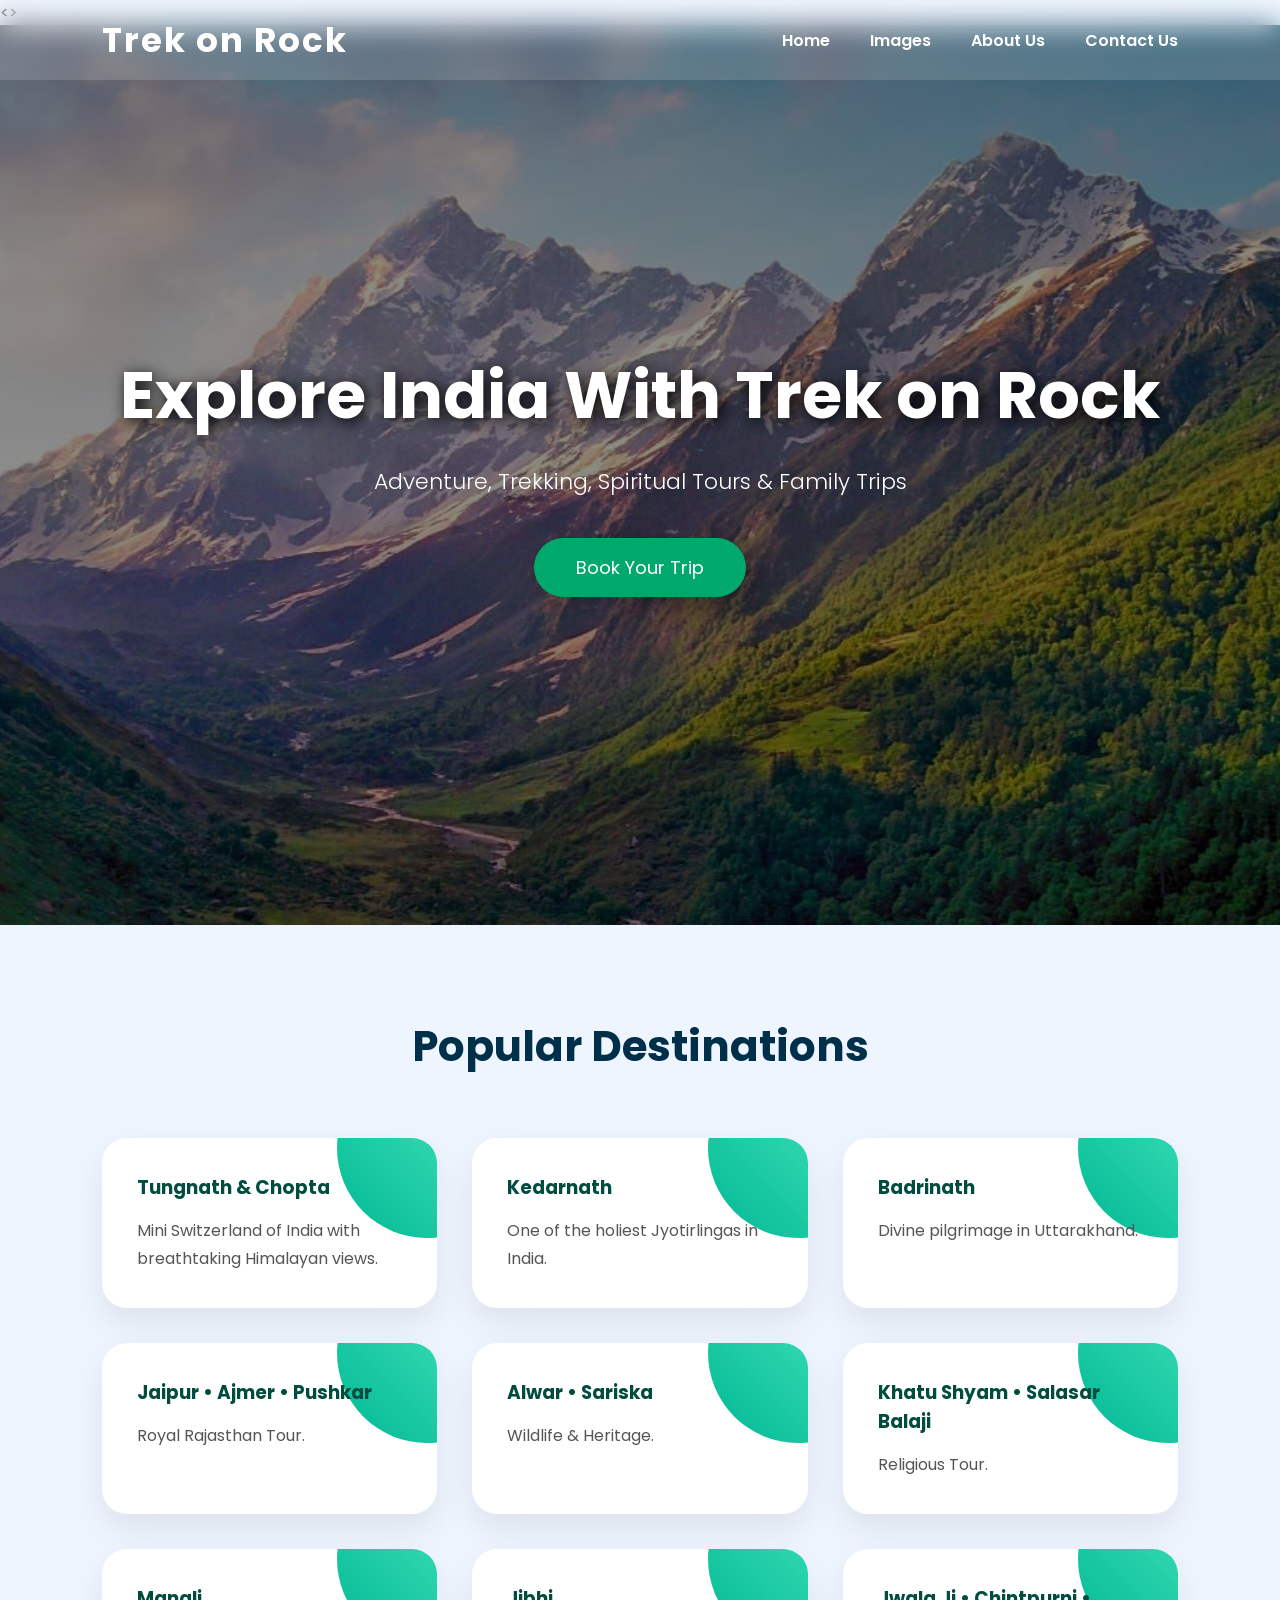
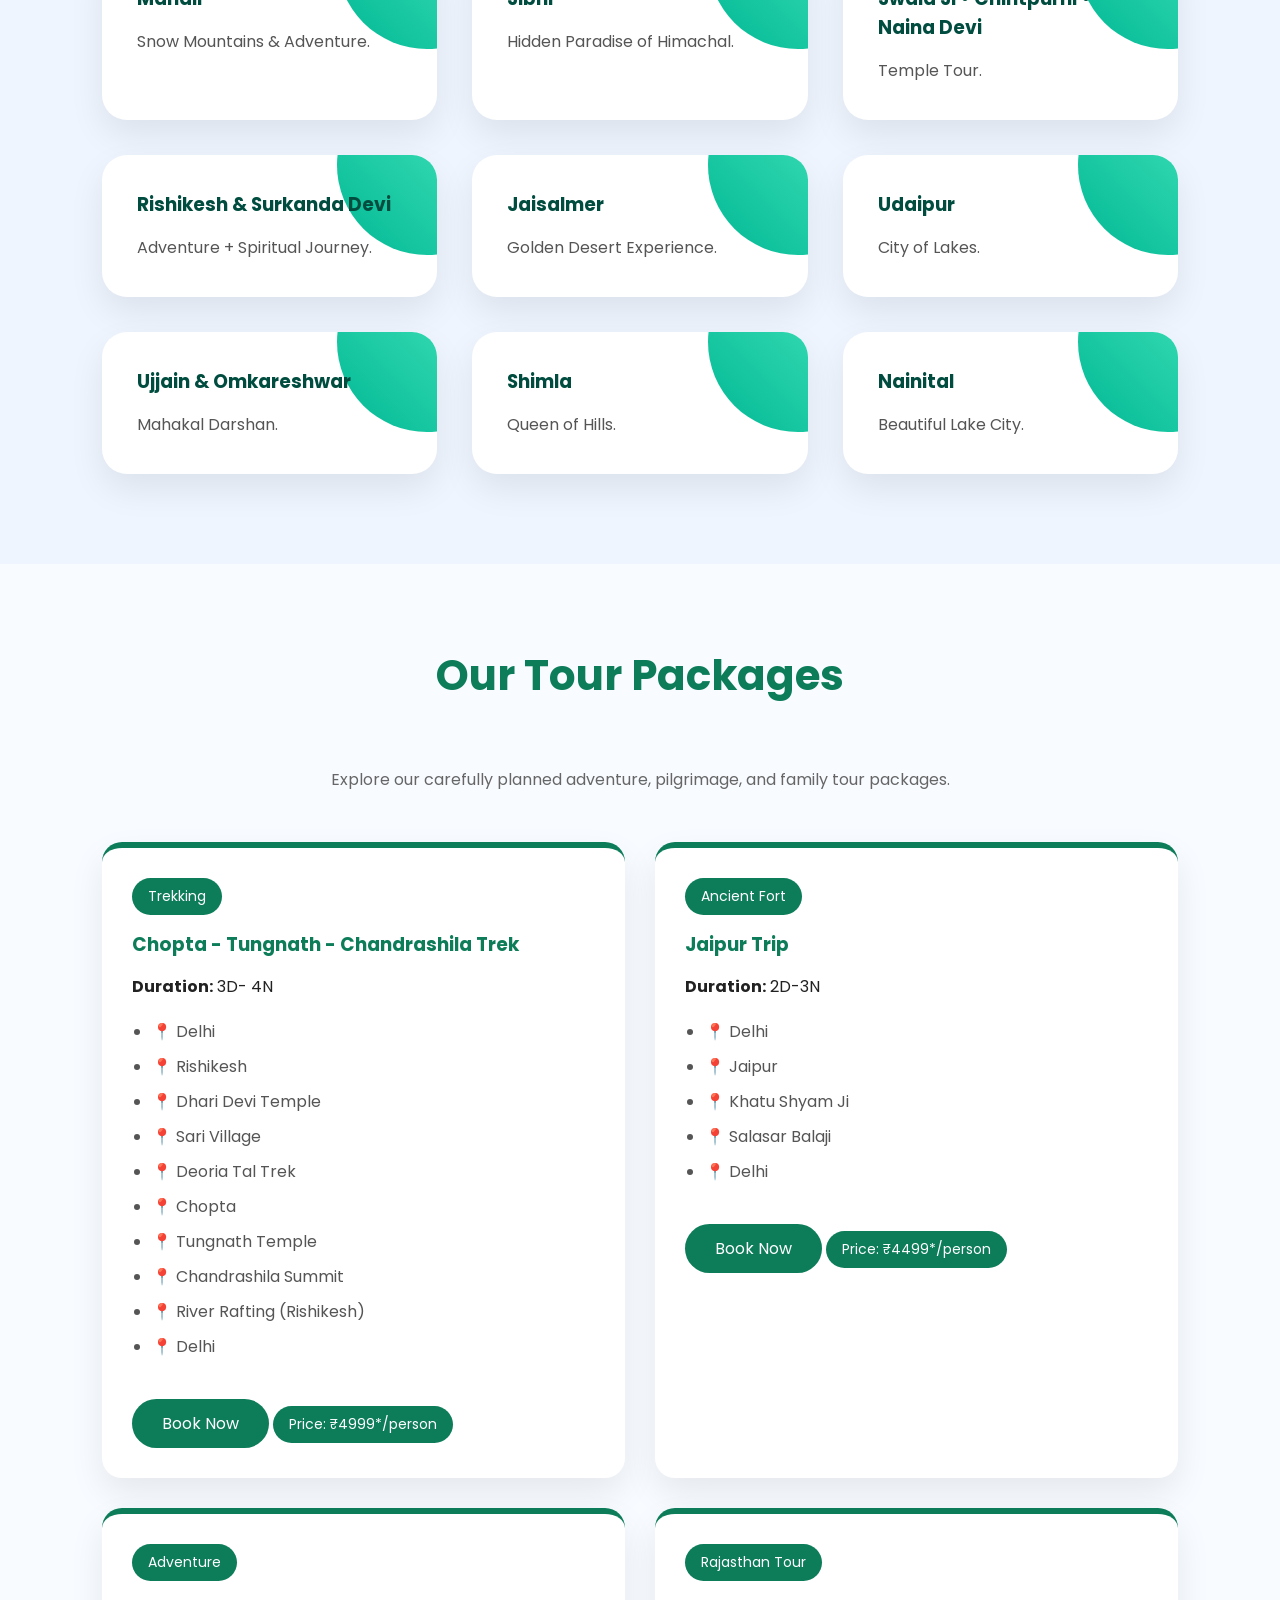
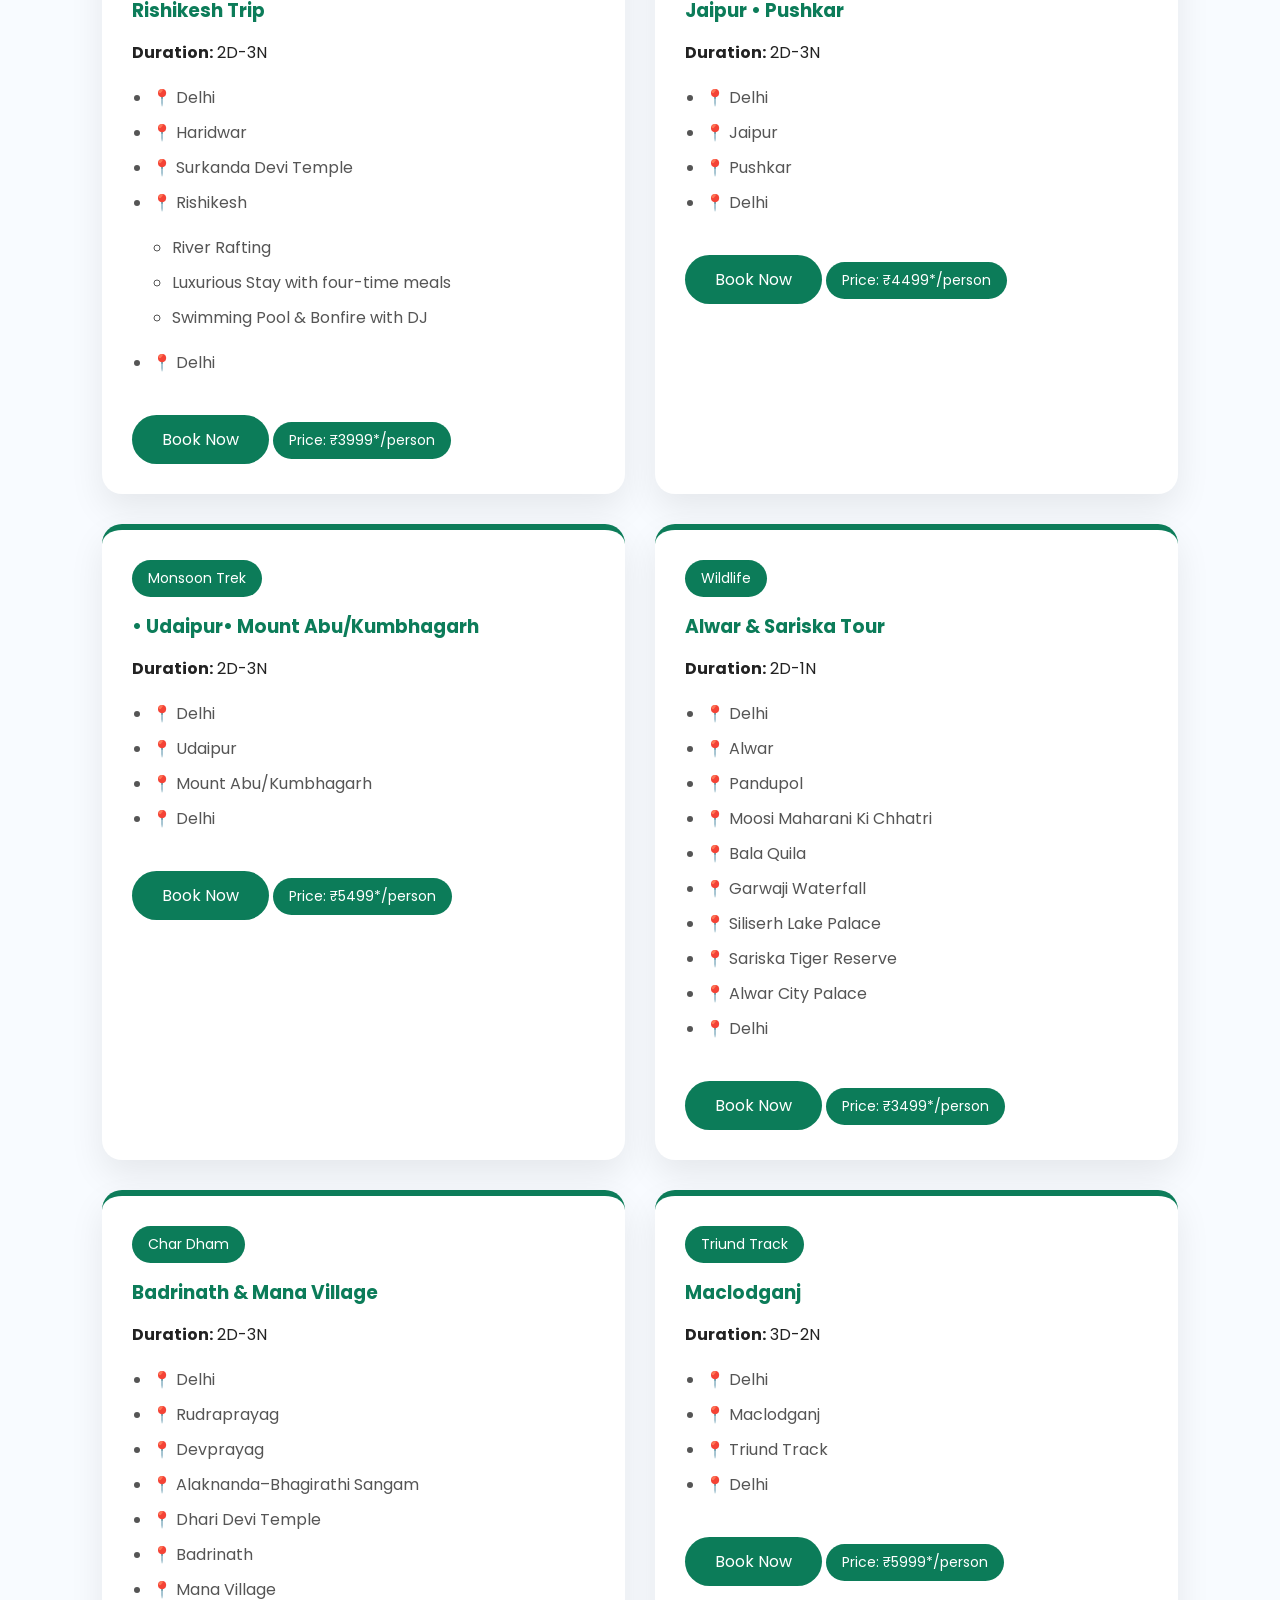
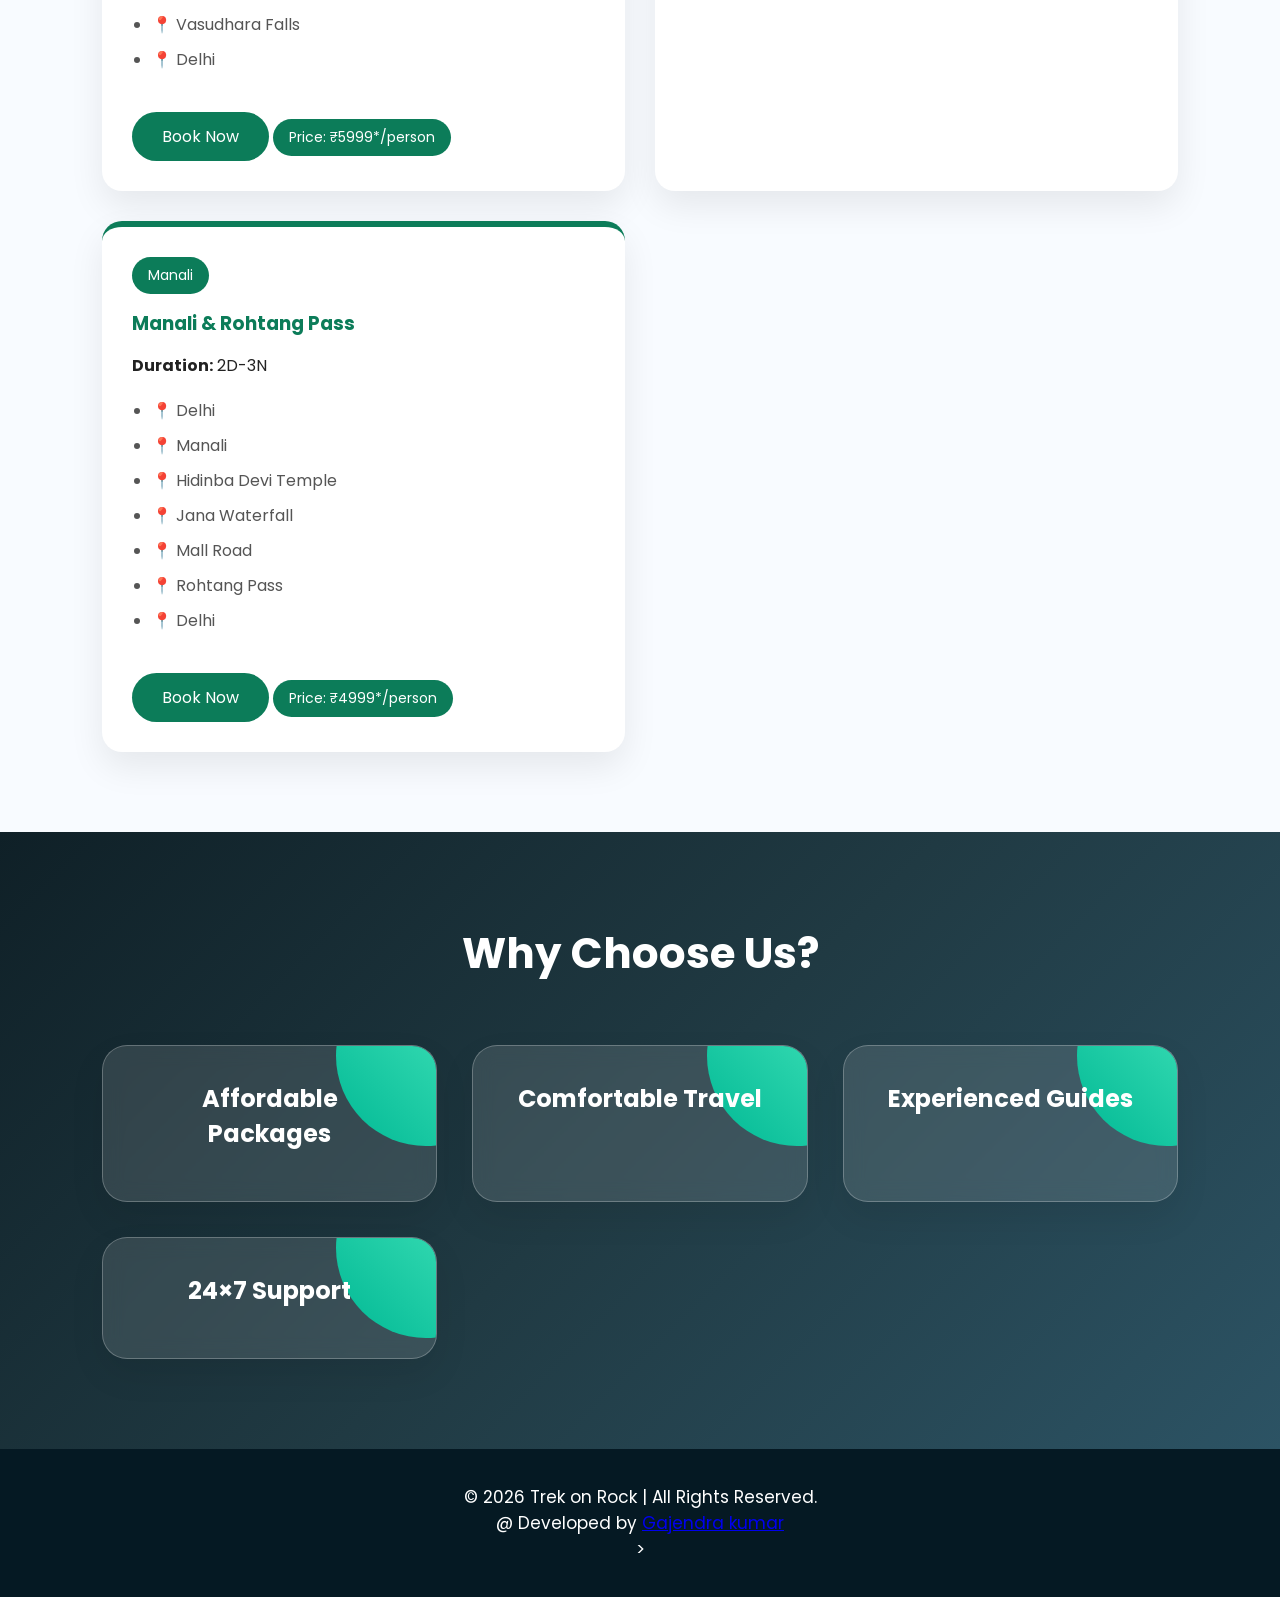
==== index.html @ 978a14f6 "init repo" ====
<!DOCTYPE html>
<html lang="en">
<head>
<meta charset="UTF-8">
<meta name="viewport" content="width=device-width, initial-scale=1.0">

<title>Trek on Rock | Adventure & Spiritual Tours</title>

<link rel="stylesheet" href="style.css">

<link
href="https://cdnjs.cloudflare.com/ajax/libs/font-awesome/6.5.2/css/all.min.css"
rel="stylesheet">

</head>

<>

<header>

<div class="logo">
<h2>Trek on Rock</h2>
</div>

<nav>

<ul>

<li><a href="index.html">Home</a></li>

<li><a href="images.html">Images</a></li>

<li><a href="about.html">About Us</a></li>

<li><a href="contact.html">Contact Us</a></li>

</ul>

</nav>

</header>


<section class="hero">

<div class="hero-content">

<h1>Explore India With Trek on Rock</h1>

<p>
Adventure, Trekking, Spiritual Tours & Family Trips
</p>

<a href="contact.html" class="btn">Book Your Trip</a>

</div>

</section>


<section class="destinations">

<h2>Popular Destinations</h2>

<div class="cards">

<div class="card">
<h3>Tungnath & Chopta</h3>
<p>Mini Switzerland of India with breathtaking Himalayan views.</p>
</div>

<div class="card">
<h3>Kedarnath</h3>
<p>One of the holiest Jyotirlingas in India.</p>
</div>

<div class="card">
<h3>Badrinath</h3>
<p>Divine pilgrimage in Uttarakhand.</p>
</div>

<div class="card">
<h3>Jaipur • Ajmer • Pushkar</h3>
<p>Royal Rajasthan Tour.</p>
</div>

<div class="card">
<h3>Alwar • Sariska</h3>
<p>Wildlife & Heritage.</p>
</div>

<div class="card">
<h3>Khatu Shyam • Salasar Balaji</h3>
<p>Religious Tour.</p>
</div>

<div class="card">
<h3>Manali</h3>
<p>Snow Mountains & Adventure.</p>
</div>

<div class="card">
<h3>Jibhi</h3>
<p>Hidden Paradise of Himachal.</p>
</div>

<div class="card">
<h3>Jwala Ji • Chintpurni • Naina Devi</h3>
<p>Temple Tour.</p>
</div>

<div class="card">
<h3>Rishikesh & Surkanda Devi</h3>
<p>Adventure + Spiritual Journey.</p>
</div>

<div class="card">
<h3>Jaisalmer</h3>
<p>Golden Desert Experience.</p>
</div>

<div class="card">
<h3>Udaipur</h3>
<p>City of Lakes.</p>
</div>

<div class="card">
<h3>Ujjain & Omkareshwar</h3>
<p>Mahakal Darshan.</p>
</div>

<div class="card">
<h3>Shimla</h3>
<p>Queen of Hills.</p>
</div>

<div class="card">
<h3>Nainital</h3>
<p>Beautiful Lake City.</p>
</div>

</div>

</section>
<!-- ================= OUR TOURS ================= -->

<section class="tours" id="tours">

    <h2>Our Tour Packages</h2>

    <p class="tour-subtitle">
        Explore our carefully planned adventure, pilgrimage, and family tour packages.
    </p>

    <div class="tour-container">

        <!-- Tour 1 -->
        <div class="tour-card">
            <span class="tour-badge">Trekking</span>

            <h3>Chopta - Tungnath - Chandrashila Trek</h3>

            <p><strong>Duration:</strong> 3D- 4N</p>

            <ul>
                <li>📍 Delhi</li>
                <li>📍 Rishikesh</li>
                <li>📍 Dhari Devi Temple</li>
                <li>📍 Sari Village</li>
                <li>📍 Deoria Tal Trek</li>
                <li>📍 Chopta</li>
                <li>📍 Tungnath Temple</li>
                <li>📍 Chandrashila Summit</li>
                <li>📍 River Rafting (Rishikesh)</li>
                <li>📍 Delhi</li>
            </ul>

            <a href="contact.html" class="tour-btn">Book Now</a>
            <span class="tour-badge">Price: ₹4999*/person</span>
        </div>

        <!-- Tour 2 -->

        <div class="tour-card">

            <span class="tour-badge">Ancient Fort</span>

            <h3>Jaipur Trip</h3>

            <p><strong>Duration:</strong> 2D-3N</p>

            <ul>
                <li>📍 Delhi</li>
                <li>📍 Jaipur</li>
                <li>📍 Khatu Shyam Ji</li>
                <li>📍 Salasar Balaji</li>
                <li>📍 Delhi</li>
            </ul>

            <a href="contact.html" class="tour-btn">Book Now</a>
             <span class="tour-badge">Price: ₹4499*/person</span>

        </div>

        <!-- Tour 3 -->

        <div class="tour-card">

            <span class="tour-badge">Adventure</span>

            <h3>Rishikesh Trip</h3>

            <p><strong>Duration:</strong> 2D-3N</p>

            <ul>
          <li>📍 Delhi</li>
          <li>📍 Haridwar</li>
          <li>📍 Surkanda Devi Temple</li>

          <li>
              📍 Rishikesh
         <ul>
            <li>River Rafting</li>
            <li>Luxurious Stay with four-time meals</li>
            <li>Swimming Pool & Bonfire with DJ</li>
        </ul>
        </li>

         <li>📍 Delhi</li>
        </ul>
            <a href="contact.html" class="tour-btn">Book Now</a>
             <span class="tour-badge">Price: ₹3999*/person</span>
        </div>

        <!-- Tour 4 -->

        <div class="tour-card">

            <span class="tour-badge">Rajasthan Tour</span>

            <h3> Jaipur • Pushkar </h3>

            <p><strong>Duration:</strong> 2D-3N</p>

            <ul>

                <li>📍 Delhi</li>
                <li>📍 Jaipur</li>
                <li>📍 Pushkar</li>
                <li>📍 Delhi</li>

            </ul>

            <a href="contact.html" class="tour-btn">Book Now</a>
             <span class="tour-badge">Price: ₹4499*/person</span>
        </div>
        <!-- Tour 5 -->

        <div class="tour-card">

            <span class="tour-badge">Monsoon Trek</span>

            <h3> • Udaipur• Mount Abu/Kumbhagarh</h3>

            <p><strong>Duration:</strong> 2D-3N</p>

            <ul>

                <li>📍 Delhi</li>
                <li>📍 Udaipur</li>
                <li>📍 Mount Abu/Kumbhagarh</li>
                <li>📍 Delhi</li>

            </ul>

            <a href="contact.html" class="tour-btn">Book Now</a>
            <span class="tour-badge">Price: ₹5499*/person</span>

        </div>

        <!-- Tour 6 -->

        <div class="tour-card">

            <span class="tour-badge">Wildlife</span>

            <h3>Alwar & Sariska Tour</h3>

            <p><strong>Duration:</strong> 2D-1N</p>

            <ul>

                <li>📍 Delhi</li>
                <li>📍 Alwar</li>
                <li>📍 Pandupol</li>
                <li>📍 Moosi Maharani Ki Chhatri</li>
                <li>📍 Bala Quila</li>
                <li>📍 Garwaji Waterfall</li>
                <li>📍 Siliserh Lake Palace</li>
                <li>📍 Sariska Tiger Reserve</li>
                <li>📍 Alwar City Palace</li>
                <li>📍 Delhi</li>

            </ul>

            <a href="contact.html" class="tour-btn">Book Now</a>
            <span class="tour-badge">Price: ₹3499*/person</span>

        </div>

        <!-- Tour 7 -->

        <div class="tour-card">

            <span class="tour-badge">Char Dham</span>

            <h3>Badrinath & Mana Village</h3>

            <p><strong>Duration:</strong> 2D-3N</p>

            <ul>

                <li>📍 Delhi</li>
                <li>📍 Rudraprayag</li>
                <li>📍 Devprayag</li>
                <li>📍 Alaknanda–Bhagirathi Sangam</li>
                <li>📍 Dhari Devi Temple</li>
                <li>📍 Badrinath</li>
                <li>📍 Mana Village</li>
                <li>📍 Vasudhara Falls</li>
                <li>📍 Delhi</li>

            </ul>

            <a href="contact.html" class="tour-btn">Book Now</a>
            <span class="tour-badge">Price: ₹5999*/person</span>
        </div>
        <!-- Tour 8 -->

        <div class="tour-card">

            <span class="tour-badge">Triund Track</span>

            <h3>Maclodganj</h3>

            <p><strong>Duration:</strong> 3D-2N</p>

            <ul>

                <li>📍 Delhi</li>
                <li>📍 Maclodganj</li>
                <li>📍 Triund Track</li>
                <li>📍 Delhi</li>

            </ul>

            <a href="contact.html" class="tour-btn">Book Now</a>
            <span class="tour-badge">Price: ₹5999*/person</span>

        </div>
        <!-- Tour 9 -->

        <div class="tour-card">

            <span class="tour-badge">Manali</span>
            <h3>Manali & Rohtang Pass</h3>

            <p><strong>Duration:</strong> 2D-3N</p>

            <ul>

                <li>📍 Delhi</li>
                <li>📍 Manali</li>
                <li>📍 Hidinba Devi Temple</li>
                <li>📍 Jana Waterfall </li>
                <li>📍 Mall Road </li>
                <li>📍 Rohtang Pass</li>
                <li>📍 Delhi</li>

            </ul>

            <a href="contact.html" class="tour-btn">Book Now</a>
             <span class="tour-badge">Price: ₹4999*/person</span>

        </div>


    </div>

</section>


<section class="why">

<h2>Why Choose Us?</h2>

<div class="cards">

<div class="card">
<h3>Affordable Packages</h3>
</div>

<div class="card">
<h3>Comfortable Travel</h3>
</div>

<div class="card">
<h3>Experienced Guides</h3>
</div>

<div class="card">
<h3>24×7 Support</h3>
</div>

</div>

</section>

<footer>

<p>
© 2026 Trek on Rock | All Rights Reserved.
</p>
<p> 
@ Developed by <a href="https://www.linkedin.com/in/gajendra-kumar-b43bb5253" target="_blank">Gajendra kumar</a>    
</p>>

</footer>
<script src="script.js"></script>
</body>
</html>
---- style.css ----
/* ==========================
   GOOGLE FONT
==========================*/
@import url('https://fonts.googleapis.com/css2?family=Poppins:wght@300;400;500;600;700;800&display=swap');

*{
    margin:0;
    padding:0;
    box-sizing:border-box;
    font-family:'Poppins',sans-serif;
}

html{
    scroll-behavior:smooth;
}

body{
    background:#eef5ff;
    color:#222;
    overflow-x:hidden;
}

/* Scroll Bar */

::-webkit-scrollbar{
    width:10px;
}

::-webkit-scrollbar-thumb{
    background:#0c7c59;
    border-radius:20px;
}

::-webkit-scrollbar-track{
    background:#ddd;
}

/* ==========================
HEADER
==========================*/

header{
    width:100%;
    height:80px;
    position:fixed;
    top:0;
    left:0;
    display:flex;
    justify-content:space-between;
    align-items:center;
    padding:0 8%;
    background:rgba(255,255,255,.15);
    backdrop-filter:blur(15px);
    z-index:999;
    transition:.4s;
    box-shadow:0 5px 25px rgba(0,0,0,.08);
}

.logo h2{
    color:#fff;
    font-size:34px;
    font-weight:700;
    letter-spacing:2px;
}

nav ul{
    display:flex;
    list-style:none;
    gap:40px;
}

nav ul li a{
    text-decoration:none;
    color:white;
    font-weight:600;
    transition:.3s;
    position:relative;
}

nav ul li a::after{
    content:'';
    position:absolute;
    left:0;
    bottom:-6px;
    width:0%;
    height:3px;
    background:#00ff95;
    transition:.4s;
}

nav ul li a:hover::after{
    width:100%;
}

/* ==========================
HERO
==========================*/

.hero{
    width:100%;
    height:100vh;

    background:
    linear-gradient(rgba(0,0,0,.45),
    rgba(0,0,0,.45)),
    url("imagess/hero.jpg");

    background-size:cover;
    background-position:center;
    display:flex;
    justify-content:center;
    align-items:center;
    text-align:center;
}

.hero-content{
    color:white;
    animation:fadeUp 1.3s;
}

.hero h1{

    font-size:65px;
    margin-bottom:20px;
    text-shadow:3px 3px 15px black;
}

.hero p{

    font-size:22px;
    margin-bottom:40px;
    font-weight:300;
}

.btn{

    text-decoration:none;
    color:white;
    background:#00a86b;
    padding:16px 42px;
    border-radius:50px;
    font-size:18px;
    transition:.4s;
    display:inline-block;
    box-shadow:0 10px 30px rgba(0,0,0,.25);
}

.btn:hover{

    transform:translateY(-6px);
    background:#ff7b00;
}

/* ==========================
SECTION
==========================*/

section{

    padding:90px 8%;
}

section h2{

    text-align:center;
    font-size:42px;
    margin-bottom:60px;
    color:#003049;
}

/* ==========================
CARDS
==========================*/

.cards{

    display:grid;

    grid-template-columns:repeat(auto-fit,minmax(280px,1fr));

    gap:35px;
}

.card{

    background:white;

    border-radius:25px;

    padding:35px;

    transition:.4s;

    position:relative;

    overflow:hidden;

    box-shadow:0 15px 35px rgba(0,0,0,.08);
}

.card::before{

    content:"";

    position:absolute;

    top:-80px;

    right:-80px;

    width:180px;

    height:180px;

    background:linear-gradient(45deg,#00b894,#55efc4);

    border-radius:50%;

    transition:.5s;
}

.card:hover::before{

    transform:scale(6);
}

.card h3{

    position:relative;

    z-index:2;

    color:#004d40;

    margin-bottom:15px;

    transition:.4s;
}

.card p{

    position:relative;

    z-index:2;

    color:#555;

    line-height:28px;

    transition:.4s;
}

.card:hover{

    transform:translateY(-12px);

    box-shadow:0 30px 50px rgba(0,0,0,.18);
}

.card:hover h3,

.card:hover p{

    color:white;
}

/* ==========================
WHY US
==========================*/

.why{

background:linear-gradient(135deg,#0f2027,#203a43,#2c5364);

}

.why h2{

color:white;

}

.why .card{

background:rgba(255,255,255,.12);

backdrop-filter:blur(10px);

border:1px solid rgba(255,255,255,.25);

text-align:center;

}

.why .card h3{

color:white;

font-size:24px;

}

/* ==========================
FOOTER
==========================*/

footer{

background:#051923;

padding:35px;

text-align:center;

color:white;

font-size:17px;

}

/* ==========================
ANIMATION
==========================*/

@keyframes fadeUp{

from{

opacity:0;

transform:translateY(80px);

}

to{

opacity:1;

transform:translateY(0);

}

}

/* Floating Animation */

.card{

animation:float 5s ease-in-out infinite;

}

@keyframes float{

0%{

transform:translateY(0);

}

50%{

transform:translateY(-8px);

}

100%{

transform:translateY(0);

}

}

/* ==========================
RESPONSIVE
==========================*/

@media(max-width:992px){

.hero h1{

font-size:48px;

}

header{

padding:0 30px;

}

nav ul{

gap:20px;

}

}

@media(max-width:768px){

header{

flex-direction:column;

height:auto;

padding:15px;

}

nav ul{

flex-wrap:wrap;

justify-content:center;

padding-top:10px;

}

.hero h1{

font-size:38px;

}

.hero p{

font-size:18px;

}

section{

padding:70px 25px;

}

}

@media(max-width:480px){

.hero h1{

font-size:30px;

}

.hero p{

font-size:16px;

}

.btn{

padding:14px 28px;

font-size:16px;

}

section h2{

font-size:30px;

}
}
.hidden{
    opacity:0;
    transform:translateY(50px);
    transition:all .8s ease;
}

.show{
    opacity:1;
    transform:translateY(0);
}

.active{
    color:#00ff95 !important;
}

.btn{
    position:relative;
    overflow:hidden;
}

@keyframes ripple{

to{

transform:scale(4);

opacity:0;

}

}

#topBtn:hover{
    transform:scale(1.1);
    background:#ff7b00 !important;
}
/*==========================
OUR TOURS
===========================*/

.tours{
    padding:80px 8%;
    background:#f8fbff;
}

.tours h2{
    text-align:center;
    font-size:42px;
    color:#0c7c59;
}

.tour-subtitle{
    text-align:center;
    color:#666;
    margin:15px 0 50px;
}

.tour-container{
    display:grid;
    grid-template-columns:repeat(auto-fit,minmax(340px,1fr));
    gap:30px;
}

.tour-card{
    background:white;
    border-radius:20px;
    padding:30px;
    box-shadow:0 15px 35px rgba(0,0,0,.08);
    transition:.4s;
    border-top:6px solid #0c7c59;
}

.tour-card:hover{
    transform:translateY(-12px);
    box-shadow:0 20px 45px rgba(0,0,0,.18);
}

.tour-card h3{
    margin:15px 0;
    color:#0c7c59;
}

.tour-card ul{
    margin:20px 0;
    padding-left:20px;
}

.tour-card ul li{
    margin:10px 0;
    color:#555;
}

.tour-badge{
    background:#0c7c59;
    color:white;
    padding:8px 16px;
    border-radius:30px;
    font-size:14px;
    display:inline-block;
}

.tour-btn{
    display:inline-block;
    margin-top:20px;
    background:#0c7c59;
    color:white;
    text-decoration:none;
    padding:12px 30px;
    border-radius:30px;
    transition:.3s;
}

.tour-btn:hover{
    background:#ff7b00;
}
/* Gallery Page */

.gallery-banner{
    height:420px;
    background:linear-gradient(rgba(0,0,0,.55),rgba(0,0,0,.55)),
    url("imagess/banner.jpg");
    background-size:cover;
    background-position:center;
    display:flex;
    justify-content:center;
    align-items:center;
    text-align:center;
    color:#fff;
}

.gallery-banner h1{
    font-size:55px;
    margin-bottom:15px;
}

.gallery-banner p{
    font-size:20px;
}

.gallery{
    padding:70px 8%;
}

.section-title{
    text-align:center;
    font-size:40px;
    color:#0c7c59;
    margin-bottom:40px;
}

.gallery-container{
    display:grid;
    grid-template-columns:repeat(auto-fit,minmax(300px,1fr));
    gap:30px;
}

.gallery-card{
    position:relative;
    overflow:hidden;
    border-radius:18px;
    box-shadow:0 10px 25px rgba(0,0,0,.15);
    cursor:pointer;
}

.gallery-card img{
    width:100%;
    height:250px;
    object-fit:cover;
    transition:.5s;
}

.gallery-card:hover img{
    transform:scale(1.1);
}

.overlay{
    position:absolute;
    left:0;
    bottom:-100%;
    width:100%;
    height:100%;
    background:rgba(12,124,89,.85);
    display:flex;
    justify-content:center;
    align-items:center;
    transition:.4s;
}

.gallery-card:hover .overlay{
    bottom:0;
}

.overlay h3{
    color:#fff;
    font-size:26px;
    text-align:center;
}

.active{
    color:#ffb703;
    font-weight:bold;
}
/* =========================
   PERSONAL PHOTOS & VIDEOS
========================= */

.personal-media {
    padding: 60px 8%;
    background: #ffffff;
}

.media-container {
    display: grid;
    grid-template-columns: repeat(3, 1fr);
    gap: 22px;
}

.media-card {
    overflow: hidden;
    border-radius: 12px;
    background: #f5f5f5;
    box-shadow: 0 5px 18px rgba(0, 0, 0, 0.12);
}

.media-card img,
.media-card video {
    width: 100%;
    height: 280px;
    display: block;
    object-fit: cover;
}

.media-card img {
    transition: transform 0.4s ease;
}

.media-card:hover img {
    transform: scale(1.05);
}

/* Mobile */

@media (max-width: 768px) {

    .personal-media {
        padding: 40px 5%;
    }

    .media-container {
        grid-template-columns: 1fr;
        gap: 18px;
    }

    .media-card img,
    .media-card video {
        height: 250px;
    }

}
.tour-price {
    display: block;
    margin-top: 15px;
    font-weight: bold;
    font-size: 16px;
}
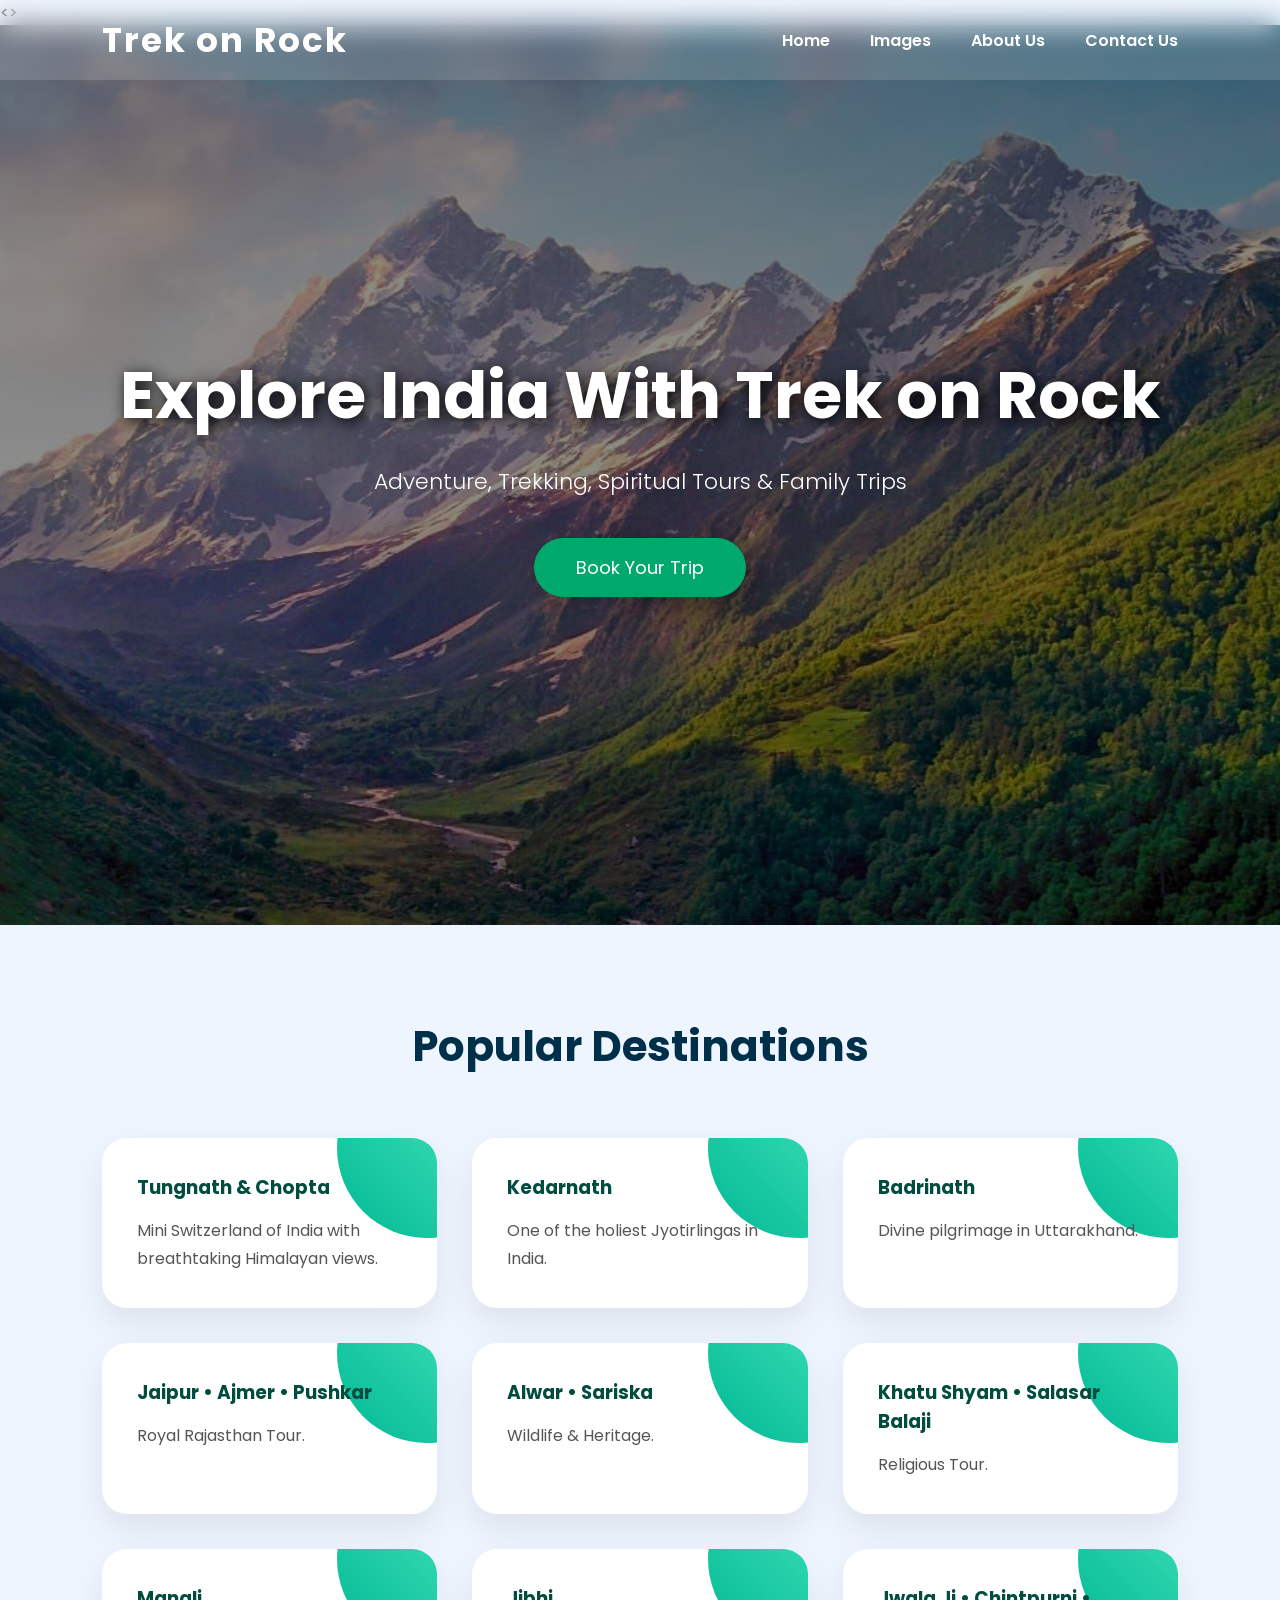
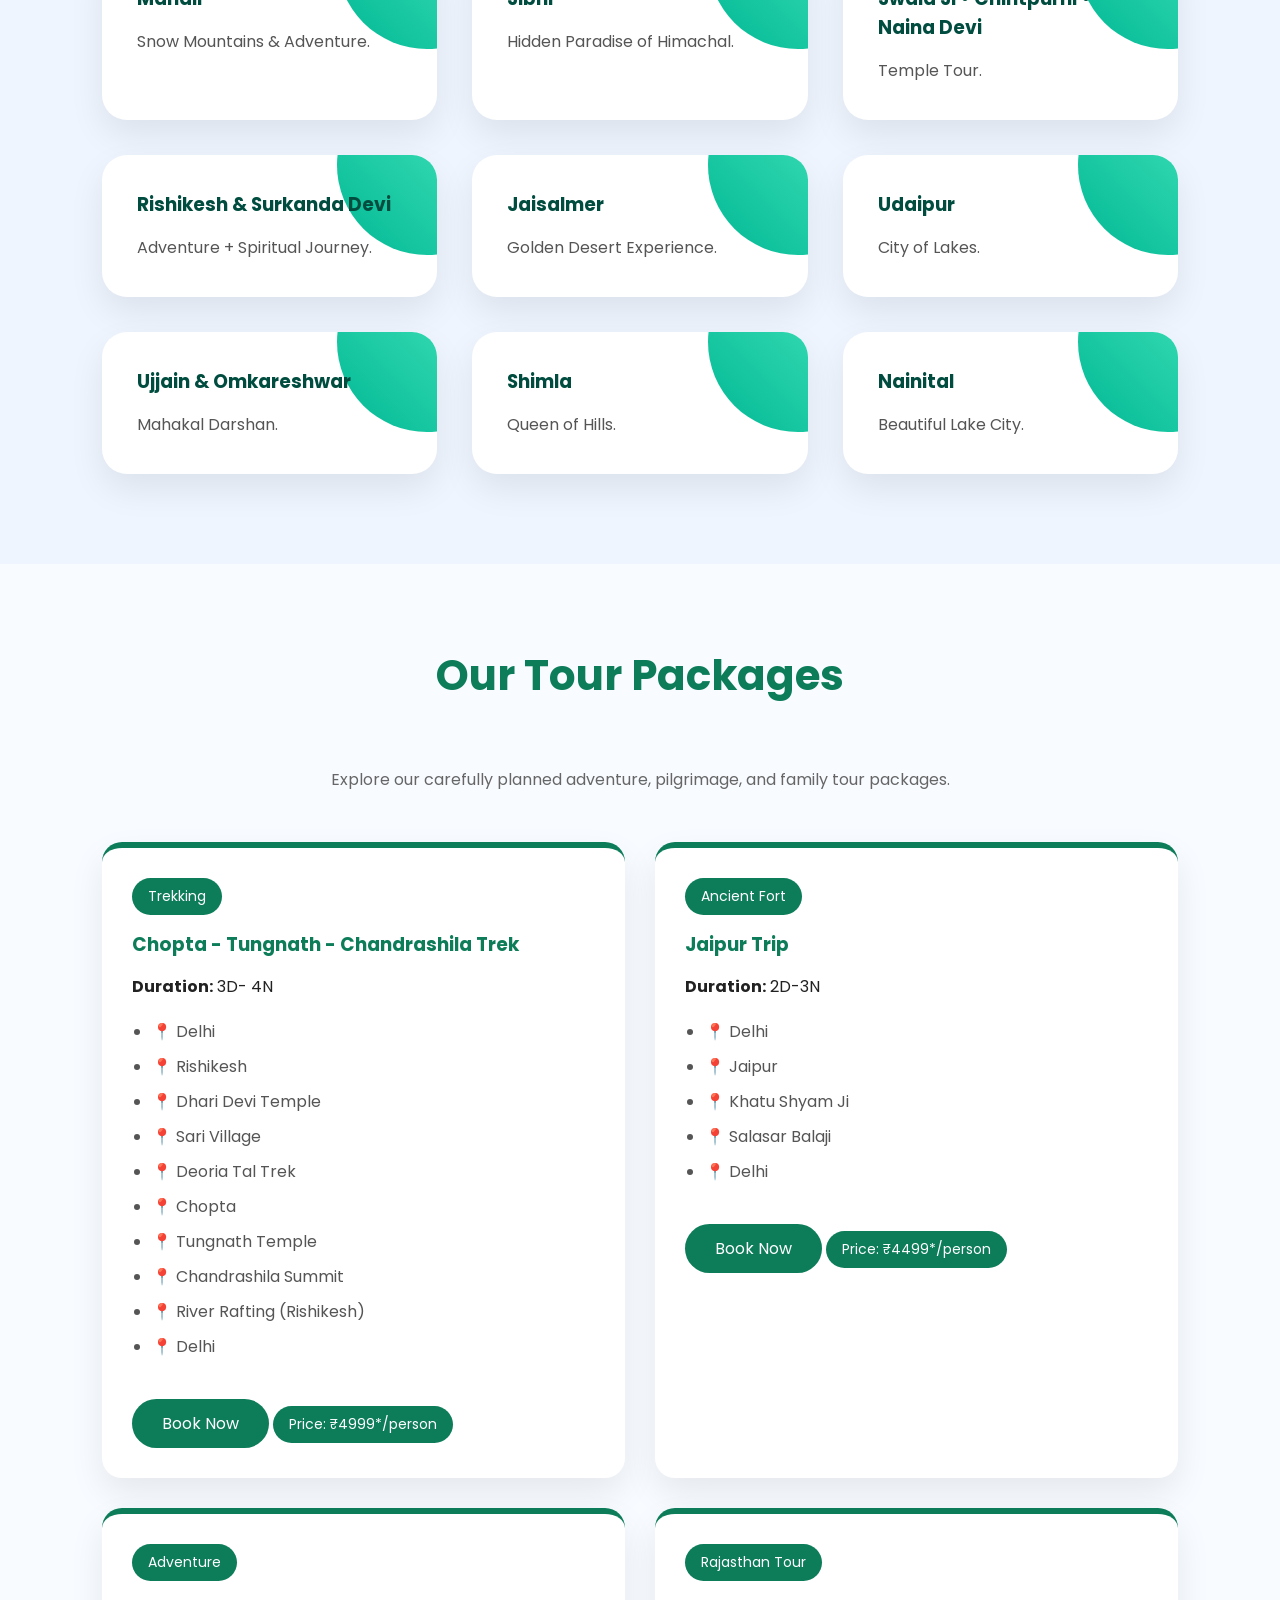
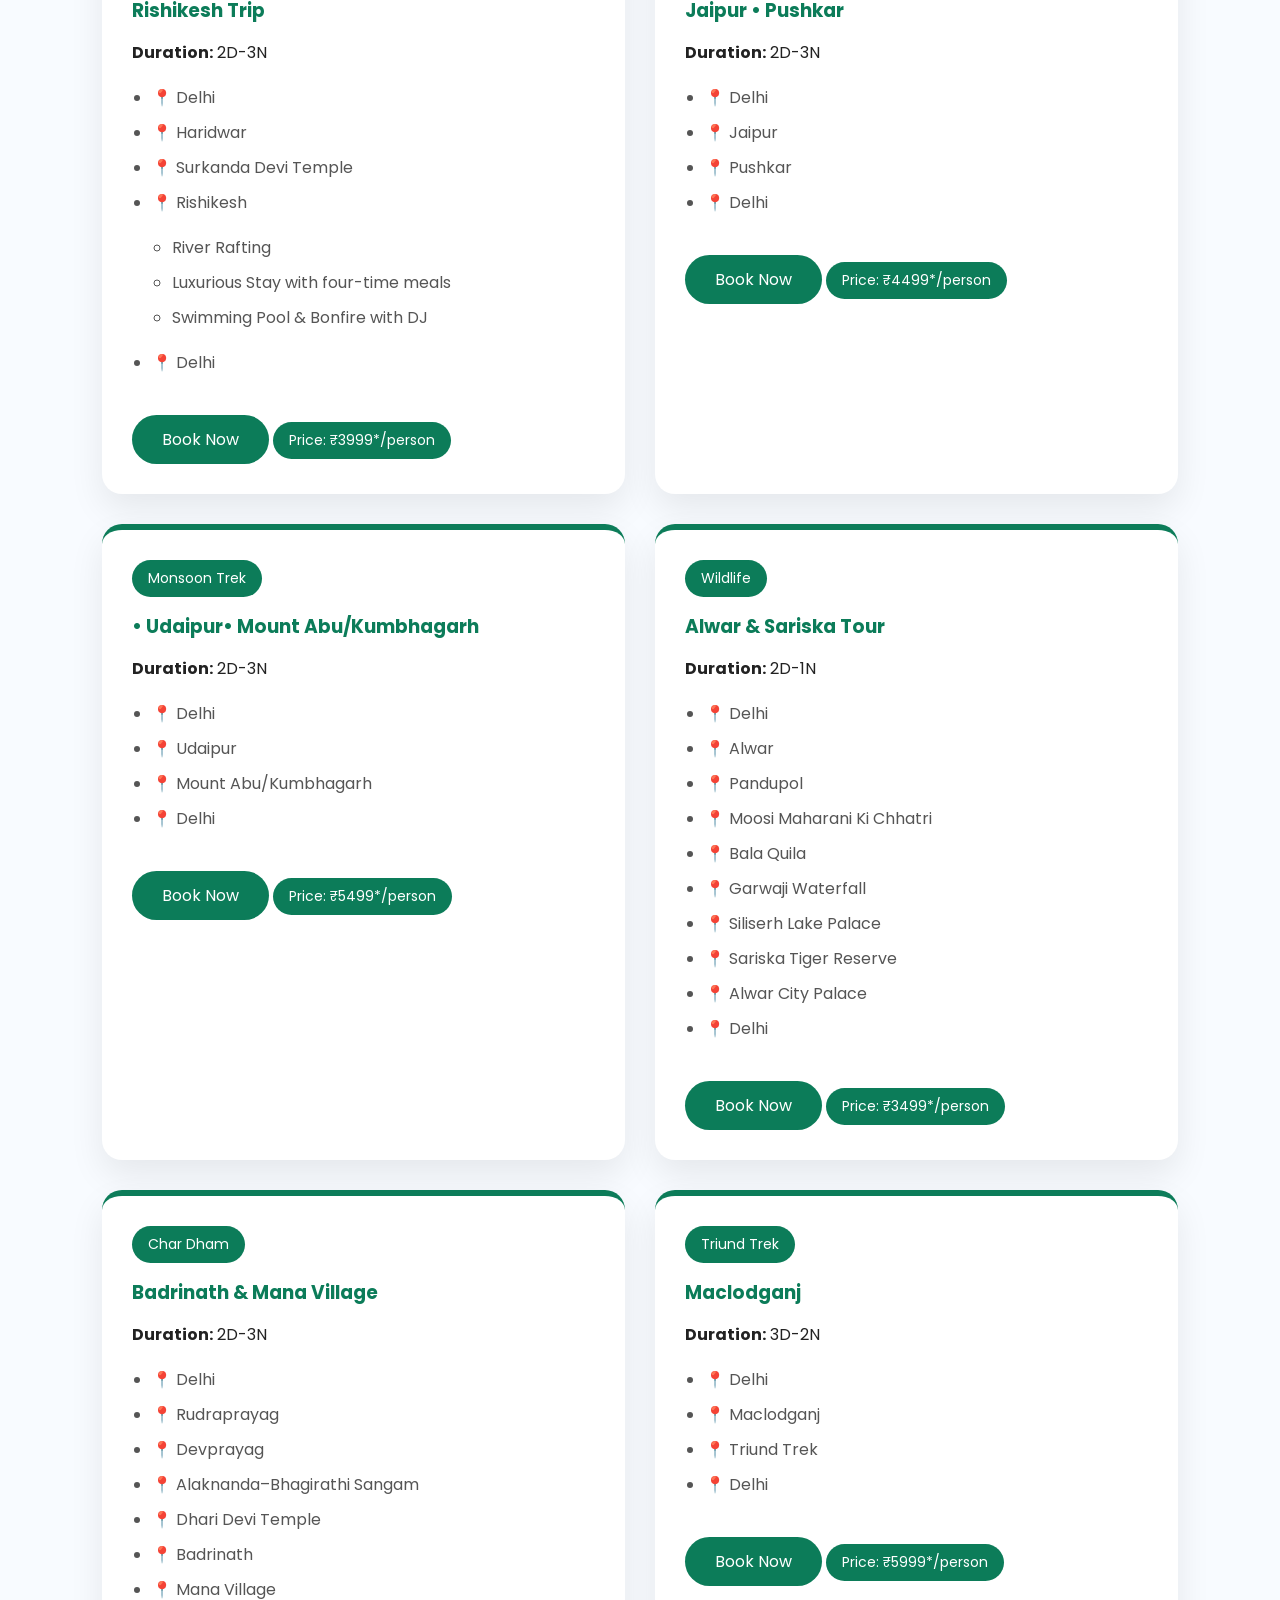
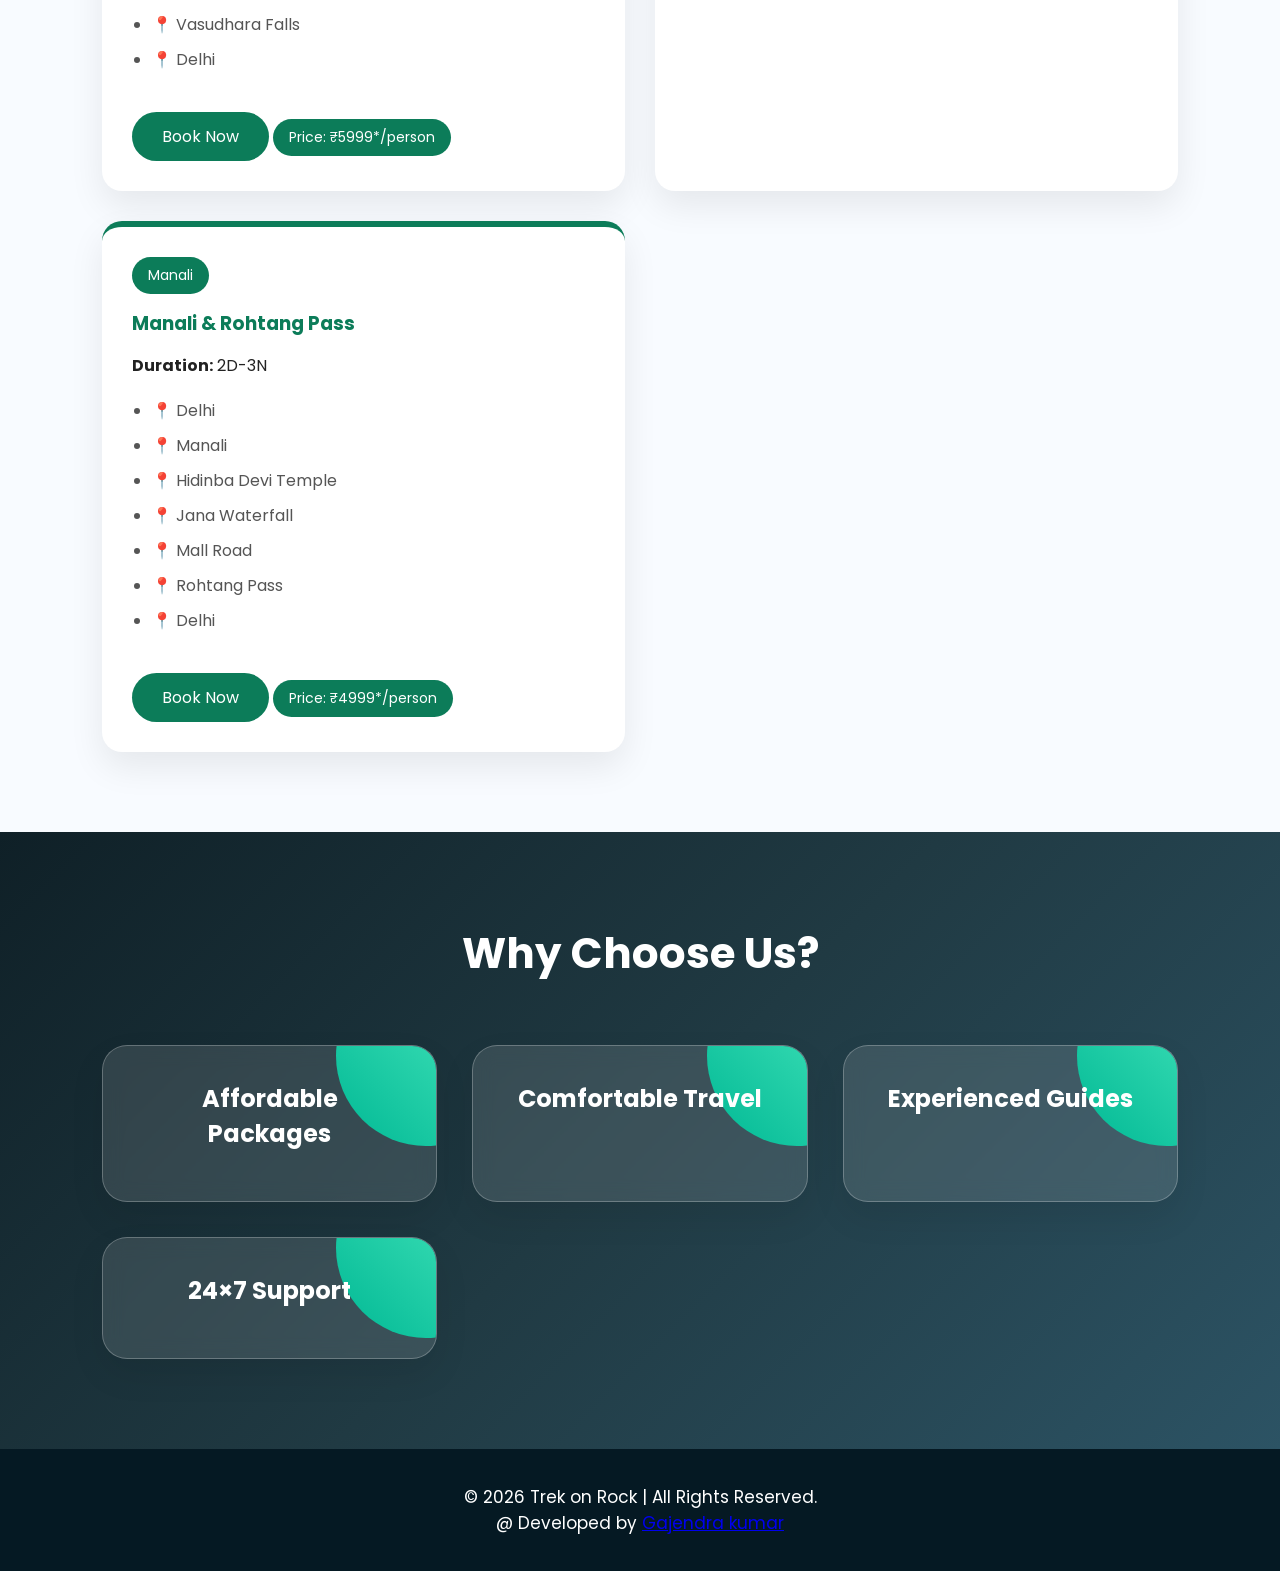
==== commit 3a2c4382: "Update v1" ====
--- a/index.html
+++ b/index.html
@@ -339,7 +339,7 @@
 
         <div class="tour-card">
 
-            <span class="tour-badge">Triund Track</span>
+            <span class="tour-badge">Triund Trek</span>
 
             <h3>Maclodganj</h3>
 
@@ -349,7 +349,7 @@
 
                 <li>📍 Delhi</li>
                 <li>📍 Maclodganj</li>
-                <li>📍 Triund Track</li>
+                <li>📍 Triund Trek</li>
                 <li>📍 Delhi</li>
 
             </ul>
@@ -423,7 +423,7 @@
 </p>
 <p> 
 @ Developed by <a href="https://www.linkedin.com/in/gajendra-kumar-b43bb5253" target="_blank">Gajendra kumar</a>    
-</p>>
+</p>
 
 </footer>
 <script src="script.js"></script>
